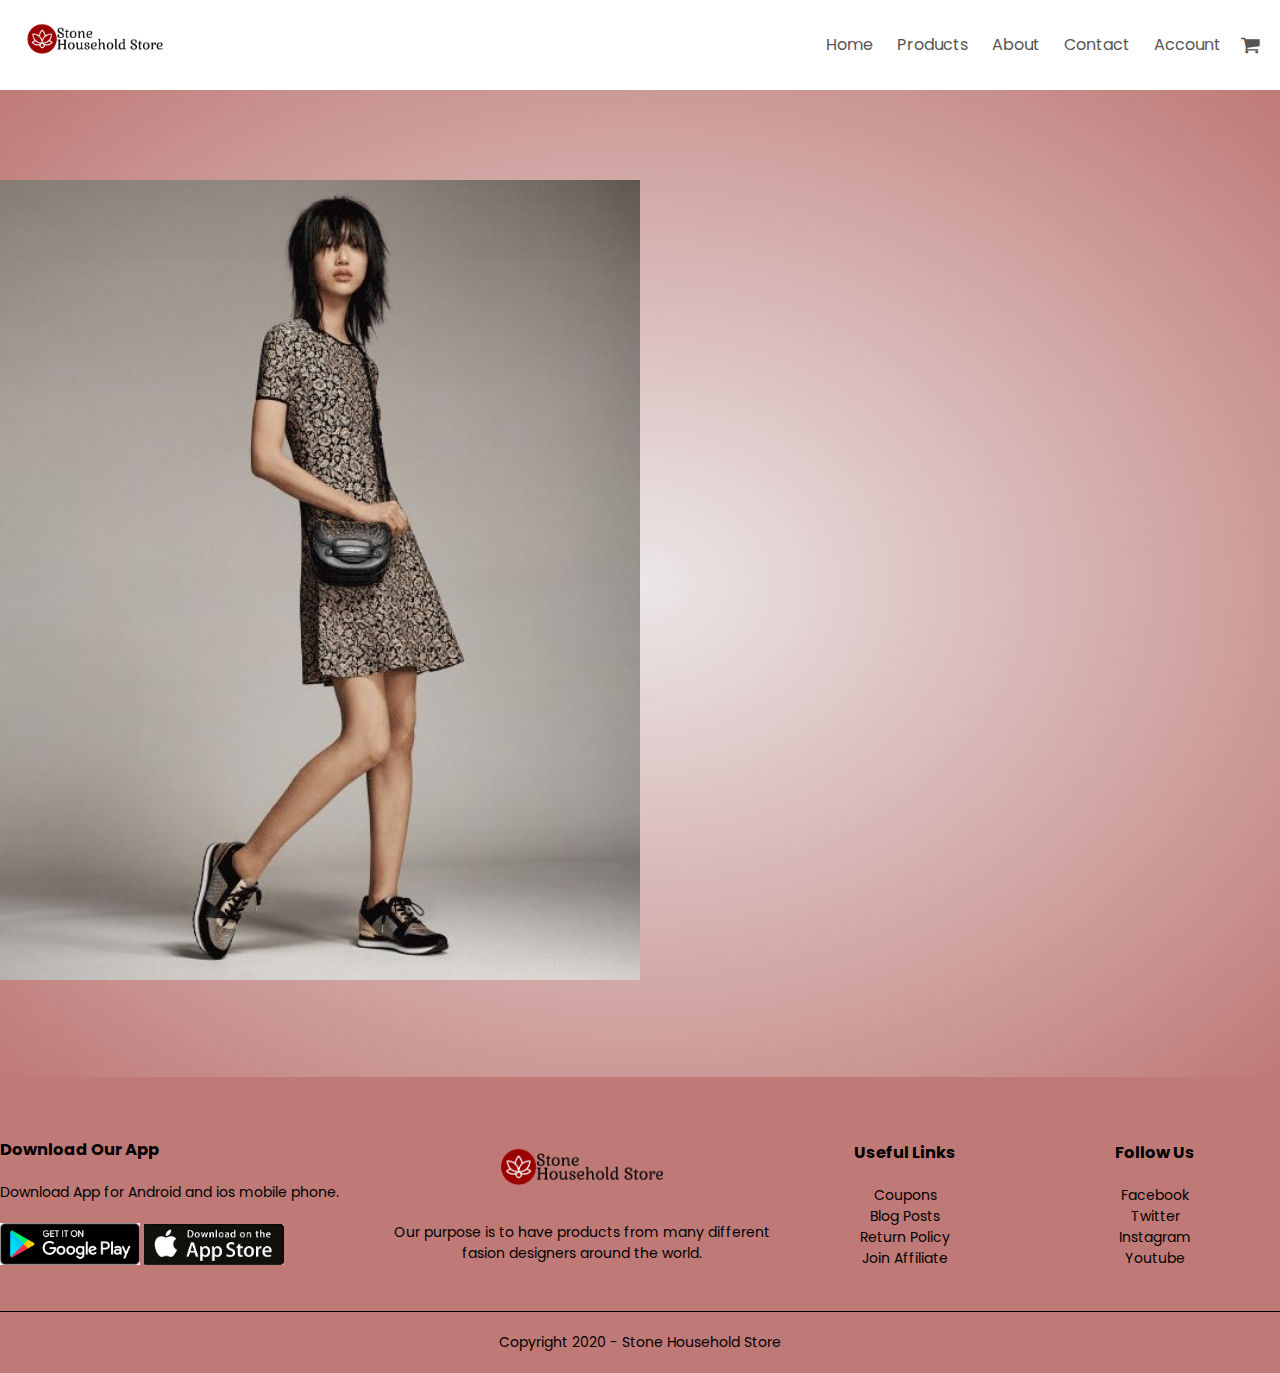
==== account.html @ 5704be9f "adding account page" ====
<!DOCTYPE html>
<html lang="en">
  <head>
    <meta charset="UTF-8">
    <meta name="viewport" content="width=device-width, initial-scale=1.0">
    <title>All Products - Stone HouseHold</title>
    <link rel="stylesheet" href="style.css">
    <link href="https://fonts.googleapis.com/css2?family=Poppins:wght@300;400;500;600;700&display=swap" rel="stylesheet">
    <link rel="stylesheet" href="https://stackpath.bootstrapcdn.com/font-awesome/4.7.0/css/font-awesome.min.css">
  </head>
  <body>
    
    <div class="container">
      <div class="navbar">
        <div class="logo">
          <img src="images/logo.png" width="150px"> 
        </div>
        <nav>
          <ul id="MenuItems">
            <li><a href="">Home</a></li>
            <li><a href="">Products</a></li>
            <li><a href="">About</a></li>
            <li><a href="">Contact</a></li>
            <li><a href="">Account</a></li>
          </ul>
        </nav>
        <i class="fa fa-shopping-cart" style=" font-size: 20px; color: #555;"></i>
        <div class="menu-icon"><i class="fa fa-bars" aria-hidden="true" onclick="menutoggle()"></i></div>
      </div>
    </div>


<!-- account page -->

<div class="account-page">
  <div class="container">
    <div class="row">
      <div class="col-2">
        <img src="images/image1.png" width="100%">
      </div>

      <div class="col-2">
        <div class="form-container">
          
        </div>
      </div>
    </div>
  </div>
</div>

<!-- footer -->

    <div class="footer">
      <div class="container">
        <div class="row">
          <div class="footer-col-1">
            <h3>Download Our App</h3>
            <p>Download App for Android and ios mobile phone.</p>
            <div class="app-logo">
              <img src="images/play-store.png">
              <img src="images/app-store.png">
            </div>
          </div>
          <div class="footer-col-2">
            <img src="images/logo.png">
            <p>Our purpose is to have products from many different fasion designers around the world.</p>
          </div>
          <div class="footer-col-3">
            <h3>Useful Links</h3>
            <ul>
              <li>Coupons</li>
              <li>Blog Posts</li>
              <li>Return Policy</li>
              <li>Join Affiliate</li>
            </ul>
          </div>
          <div class="footer-col-4">
            <h3>Follow Us</h3>
            <ul>
              <li>Facebook</li>
              <li>Twitter</li>
              <li>Instagram</li>
              <li>Youtube</li>
            </ul>
          </div>
        </div>
        <hr>
        <p class="copyright">Copyright 2020 - Stone Household Store</p>
      </div>
    </div>
    
    <!-- js toggle menu -->
    <script>
      var MenuItems = document.getElementById("MenuItems");

      MenuItems.style.maxHeight = "0px";

      function menutoggle(){
        if(MenuItems.style.maxHeight == "0px")
          {
            MenuItems.style.maxHeight = "200px"
          }
        else
          {
            MenuItems.style.maxHeight = "0px"
          }
      }
    </script>

  </body>
</html>
---- style.css ----
* {
  margin: 0;
  padding: 0;
  box-sizing: border-box;
}

body {
  font-family: 'Poppins', sans-serif;
}
.navbar {
  display: flex;
  align-items: center;
  padding: 20px;
}
nav {
  flex: 1;
  text-align: right;
}
nav ul {
  display: inline-block;
  list-style-type: none;
}
nav ul li {
  display: inline-block;
  margin-right: 20px;
}
a {
  text-decoration: none;
  color: #555;
}
p {
  color: #555;
}
.container {
  max-width: 100%;
  margin: auto;
  padding-left: 0px;
  padding-right: 0px;
}
.row {
  display: flex;
  align-items: center;
  flex-wrap: wrap;
  justify-content: space-around;
}
.col-2 {
  flex-basis: 50%;
  min-width: 300px;
}
.col-2 img {
  max-width: 100%;
  padding: 40px 0;
}
.col-2 h1 {
  font-size: 50px;
  line-height: 60px;
  margin: 25px 0;
}
.btn {
  display: inline-block;
  background: #9b111e;
  color: white;
  padding: 8px 30px;
  margin: 30px 0;
  border-radius: 30px;
  transition: background 0.5s;
}

.btn:hover {
  background: #563434;
}
.header {
  background: radial-gradient(#fff, #bf7a77);
}
.header .row {
  margin-top: 70px;
}
.categories {
  margin: 70px 0;
}
.col-3 {
  flex-basis: 30%;
  min-width: 250px;
  margin-bottom: 30px;
}
.col-3 img {
  width: 100%;
}
.small-container {
  max-width: 1080px;
  margin: auto;
  padding-left: 25px;
  padding-right: 25px;
}
.col-4 {
  flex-basis: 20%;
  padding: 20px;
  min-width: 100px;
  margin-left: 50px;
  margin-bottom: 50px;
  transition: transform 0.5s;
}
.col-4 img {
  width: 50%;
}

.title {
  text-align: center;
  margin: 0 auto 80px;
  position: relative;
  line-height: 60px;
  color: #555;
}
.title::after {
  content: '';
  background: #bf7a77;
  width: 80px;
  height: 5px;
  border-radius: 5px;
  position: absolute;
  bottom: 0;
  left: 50%;
  transform: translate(-50%);
}
h4 {
  color: #555;
  font-weight: normal;
}
.col-4 p {
  font-size: 14px;
}
.rating .fa{
  color: #bf7a77;
}
.col-4:hover {
  transform: translateY(-5px);
}
.thumbnail {
  height: 250px;
  width: 100%;
}
/*----- offer ------*/

.offer {
  background: radial-gradient(rgb(235, 231, 231), #bf7a77);
  margin-top: 80px;
  padding: 30px 0;
}
.col-2 .offer-img {
  padding: 50px;
}
small {
  color: #555;
}

/*---- testimonial ----*/

.testimonial {
  padding-top: 100px;
}
.testimonial .col-3 {
  text-align: center;
  padding: 40px 20px;
  box-shadow: 0 0 20px 0px rgb(0,0,0,0.1);
  cursor: pointer;
  transition: transform 0.5s;
}
.testimonial .col-3 img {
  width: 50px;
  margin-top: 20px;
  border-radius: 50%;
}
.testimonial .col-3:hover {
  transform: translateY(-10px);
}
.fa.fa-quote-left {
  font-size: 34px;
  color: #bf7a77;
}
.col-3 p {
  font-size: 12px;
  margin: 12px 0;
  color: #777;
}

.testimonial .col-3 h3 {
  font-weight: 600;
  color: #555;
  font-size: 16px;
}

/*---- brands ---- */

.brands {
  margin: 100px auto;
}
.col-5 {
  width: 160px;
}
.col-5 img {
  width: 50%;
  cursor: pointer;
  filter: grayscale(100%);
}
.col-5 img:hover {
  filter: grayscale(0);
}

/*---- footer ----*/

.footer {
  background: #bf7a77;
  color: #000;
  font-size: 14px;
  padding: 60px 0 20px;
}
.footer p {
  color: #000;
}
.footer h3 {
  color: #000;
  margin-bottom: 20px;
}
.footer-col-1, .footer-col-2, .footer-col-3, .footer-col-4 {
  min-width: 250px;
  margin-bottom: 20px;
}
.footer-col-1 {
  flex-basis: 30%;
}
.footer-col-2 {
  flex: 1;
  text-align: center;
}
.footer-col-2 img {
  width: 180px;
  margin-bottom: 20px;
}
.footer-col-3, .footer-col-4 {
  flex-basis: 12%;
  text-align: center;
}
ul {
  list-style-type: none;
}
.app-logo {
  margin-top: 20px;
}
.app-logo img {
  width: 140px;
}
.footer hr {
  border: none;
  background: #000;
  height: 1px;
  margin: 20px 0;
}
.copyright {
  text-align: center;
}

.menu-icon {
  display: none;
  width: 28px;
  margin-left: 20px;
  color: #555;
}

/*--- media query for menu ---*/

@media only screen and (max-width: 800px) {
  
  nav ul {
    position: absolute;
    top: 70px;
    left: 0;
    background: #333;
    width: 100%;
    overflow: hidden;
    transition: max-height 0.5s;
  }
  nav ul li {
    display: block;
    margin-right: 50px;
    margin-top: 10px;
    margin-bottom: 10px;
  }
  nav ul li a {
    color: #fff;
  }
  .menu-icon {
    display: block;
    cursor: pointer;
  }
}

/*-------- all products --------*/

.row-2 {
  justify-content: space-between;
  padding-left: 100px;
  padding-right: 100px;
  margin: 100px auto 40px;
}
select {
  border: 1px solid #bf7a77;
  padding: 5px;
}
select:focus {
  outline: none;
}
.page-btn {
  margin: 0 auto 80px;
}
.page-btn span {
  display: inline-block;
  border: 1px solid #bf7a77;
  height: 40px;
  width: 40px;
  text-align: center;
  line-height: 40px;
  cursor: pointer;
}
.page-btn span:hover {
  background: #bf7a77;
  color: #fff;
}

/*--- single product details ---*/

.single-product {
  margin-top: 80px;
}
.single-product .col-2 img {
  padding: 0;
}
.single-product .col-2 {
  padding: 20px;
}
.single-product h4 {
  margin: 20px 0;
  font-size: 22px;
  font-weight: bold;
}
.single-product select {
  display: block;
  padding: 10px;
  margin-top: 20px;
}
.single-product input {
  width: 50px;
  height: 40px;
  padding-left: 10px;
  font-size: 20px;
  margin-right: 10px;
  border: 1px solid #bf7a77;
}
input:focus {
  outline: none;
}
.single-product .fa {
  color: #bf7a77;
  margin-left: 10px;
}

.small-img-row {
  display: flex;
  justify-content: space-between;
}
.small-img-col {
  flex-basis: 24%;
  cursor: pointer;
}

/*--- cart items ---*/

.cart-page {
  margin: 80px auto;
}
table {
  width: 100%;
  border-collapse: collapse;
}
.cart-info {
  display: flex;
  flex-wrap: wrap;
}
th {
  text-align: left;
  padding: 5px;
  color: #fff;
  background: #bf7a77;
  font-weight: normal;
}

td {
  padding: 10px 5px;
}
td input {
  width: 40px;
  height: 30px;
  padding: 5px;
}
td a {
  color: #bf7a77;
  font-size: 12px;
}
td img {
  width: 80px;
  height: 80px;
  margin-right: 10px;
}
.total-price {
  display: flex;
  justify-content: flex-end;
}
.total-price table {
  border-top: 3px solid #bf7a77;
  width: 100%;
  max-width: 290px;
}
td:last-child {
  text-align: right;
}
th:last-child {
  text-align: right;
}

/*--- account page ---*/
.account-page {
  padding: 50px 0;
  background: radial-gradient(rgb(235, 231, 231), #bf7a77);
}

/*--- media query for less than 600px screen size ---*/

@media only screen and (max-width: 600px){
  .row {
    text-align: center;
  }
  .col-2, .col-3, .col-4, .col-5{
    flex-basis: 70%;
  }
  .single-product .row {
    text-align: left;
  }
  .single-product .col-2 {
    padding: 20px 0;
  }
  .single-product h1 {
    font-size: 26px;
    line-height: 32px;
  }

  .cart-info p {
    display: none;
  }
}
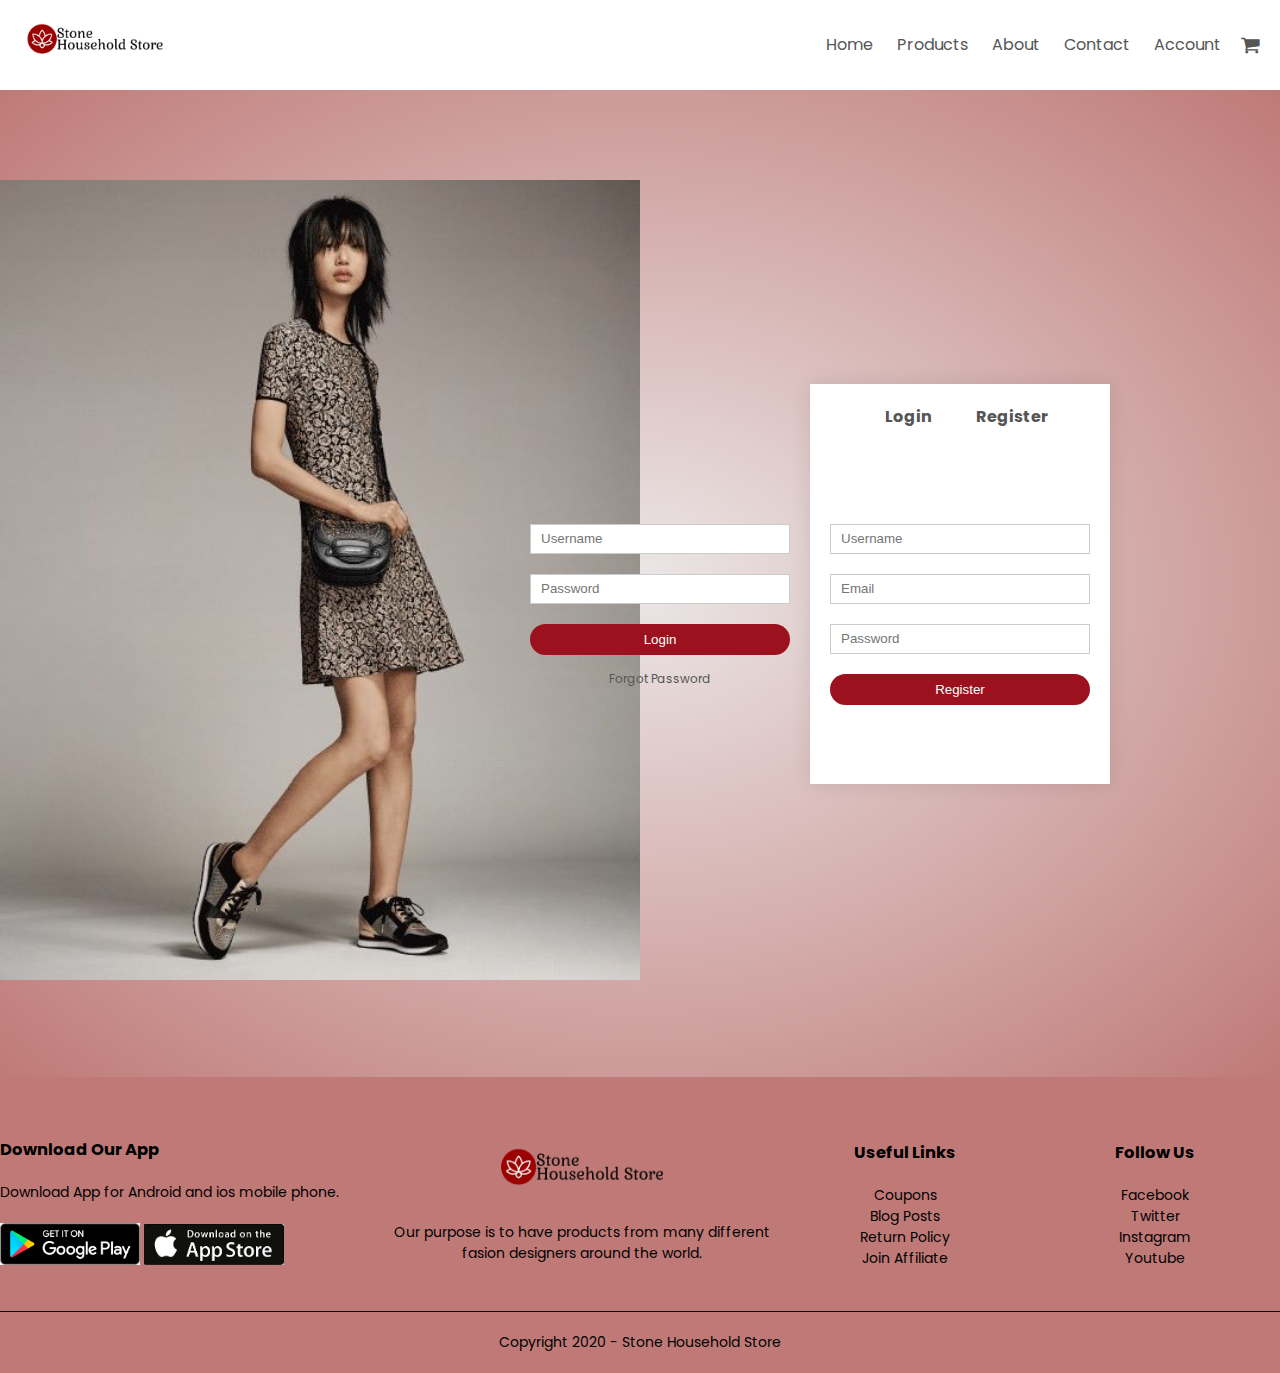
==== commit 23d0f82f: "creating buttons for account setup/login" ====
--- a/account.html
+++ b/account.html
@@ -41,7 +41,22 @@
 
       <div class="col-2">
         <div class="form-container">
-          
+          <div class="form-btn">
+            <span>Login</span>
+            <span>Register</span>
+          </div>
+          <form id="LoginForm">
+            <input type="text" placeholder="Username">
+            <input type="password" placeholder="Password">
+            <button type="submit" class="btn">Login</button>
+            <a href="">Forgot Password</a>
+          </form>
+          <form id="RegForm">
+            <input type="text" placeholder="Username">
+            <input type="email" placeholder="Email">
+            <input type="password" placeholder="Password">
+            <button type="submit" class="btn">Register</button>
+          </form>
         </div>
       </div>
     </div>
--- a/style.css
+++ b/style.css
@@ -431,6 +431,61 @@
   padding: 50px 0;
   background: radial-gradient(rgb(235, 231, 231), #bf7a77);
 }
+.form-container {
+  background: #fff;
+  width: 300px;
+  height: 400px;
+  position: relative;
+  text-align: center;
+  padding: 20px 0;
+  margin: auto;
+  box-shadow: 0 0 20px 0px rgb(0,0,0,0.1);
+}
+.form-container span {
+  font-weight: bold;
+  padding: 0 10px;
+  color: #555;
+  cursor: pointer;
+  width: 100px;
+  display: inline-block;
+}
+.form-btn {
+  display: inline-block;
+}
+.form-container form {
+  max-width: 300px;
+  padding: 0 20px;
+  position: absolute;
+  top: 130px;
+}
+form input {
+  width: 100%;
+  height: 30px;
+  margin: 10px 0;
+  padding: 0 10px;
+  border: 1px solid #ccc;
+}
+form .btn {
+  width: 100%;
+  border: none;
+  cursor: pointer;
+  margin: 10px 0;
+}
+form .btn:focus {
+  outline: none;
+}
+#LoginForm {
+  left: -300px;
+}
+#RegForm {
+  left: 0;
+}
+form a {
+  font-size: 12px;
+}
+
+
+
 
 /*--- media query for less than 600px screen size ---*/
 
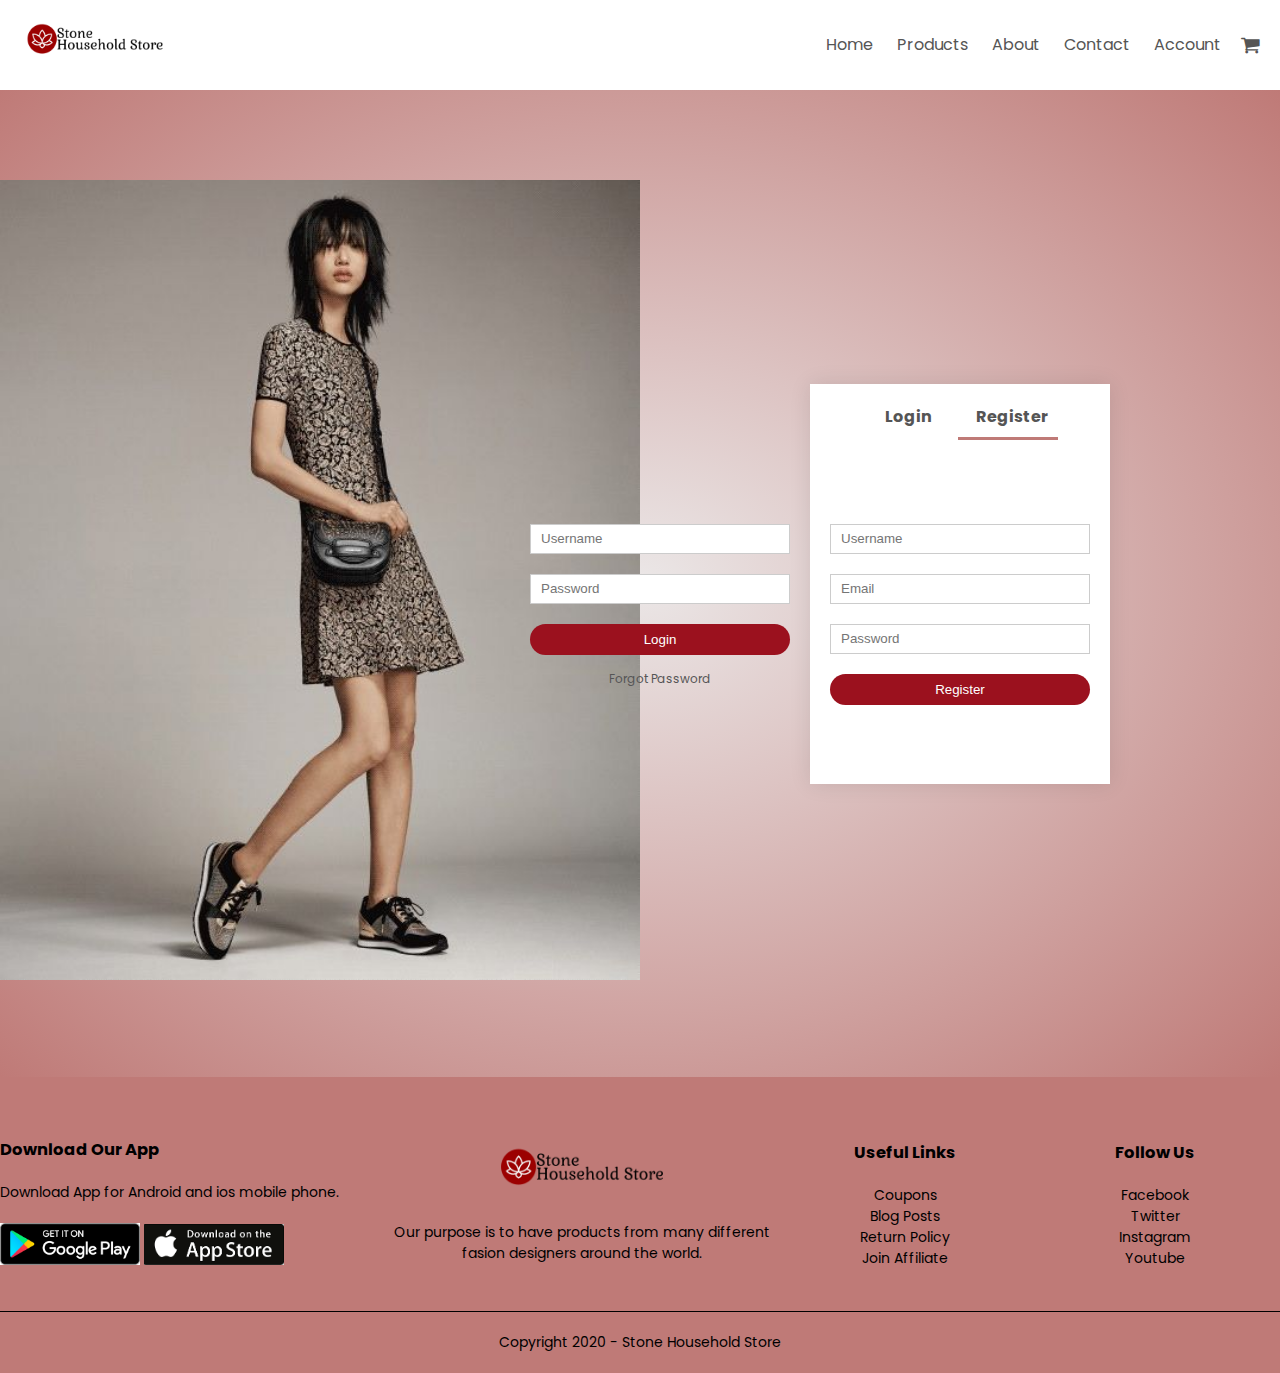
==== commit 6b1c04cd: "adding onclick" ====
--- a/account.html
+++ b/account.html
@@ -42,8 +42,9 @@
       <div class="col-2">
         <div class="form-container">
           <div class="form-btn">
-            <span>Login</span>
-            <span>Register</span>
+            <span onclick="login()">Login</span>
+            <span onclick="register()">Register</span>
+            <hr id="Indicator">
           </div>
           <form id="LoginForm">
             <input type="text" placeholder="Username">
@@ -122,5 +123,28 @@
       }
     </script>
 
+    <!-- js for toggle Form -->
+  
+    <script>
+
+      var LoginForm = document.getElementById("LoginForm");
+      var RegForm = document.getElementById("RegForm");
+      var Indicator = document.getElementById("Indicator");
+
+        function register() {
+
+          RegForm.style.transform = "translateX(0px)";
+          LoginForm.style.transform = "translateX(0px)";
+          Indicator.style.transform = "translateX(100px)";
+        }
+        function login() {
+
+          RegForm.style.transform = "translateX(300px)";
+          LoginForm.style.transform = "translateX(300px)";
+          Indicator.style.transform = "translateX(0px)";
+        }    
+
+    </script>
+
   </body>
 </html>--- a/style.css
+++ b/style.css
@@ -457,6 +457,7 @@
   padding: 0 20px;
   position: absolute;
   top: 130px;
+  transition: transform 1s;
 }
 form input {
   width: 100%;
@@ -483,6 +484,15 @@
 form a {
   font-size: 12px;
 }
+#Indicator {
+  width: 100px;
+  border: none;
+  background: #bf7a77;
+  height: 3px;
+  margin-top: 8px;
+  transform: translateX(100px);
+  transition: transform 1s;
+}
 
 
 
